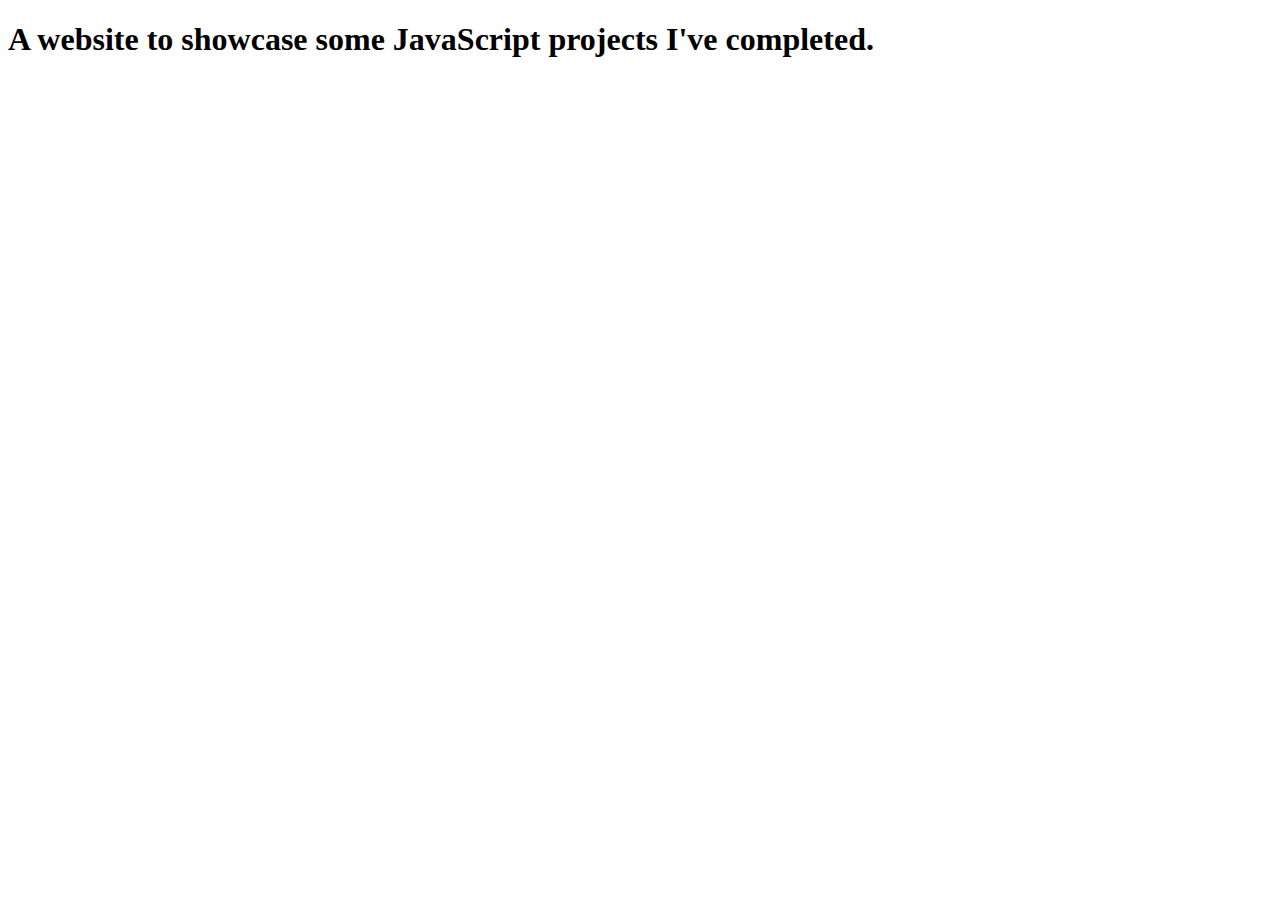
==== index.html @ 40b52b92 "init" ====
<!DOCTYPE html>
<html lang="en">
<head>
    <meta charset="UTF-8">
    <meta http-equiv="X-UA-Compatible" content="IE=edge">
    <meta name="viewport" content="width=device-width, initial-scale=1.0">
    <title>JavaScript Host</title>
</head>
<body>
    <h1>A website to showcase some JavaScript projects I've completed.</h1>
    <script src="index.js"></script>
</body>
</html>
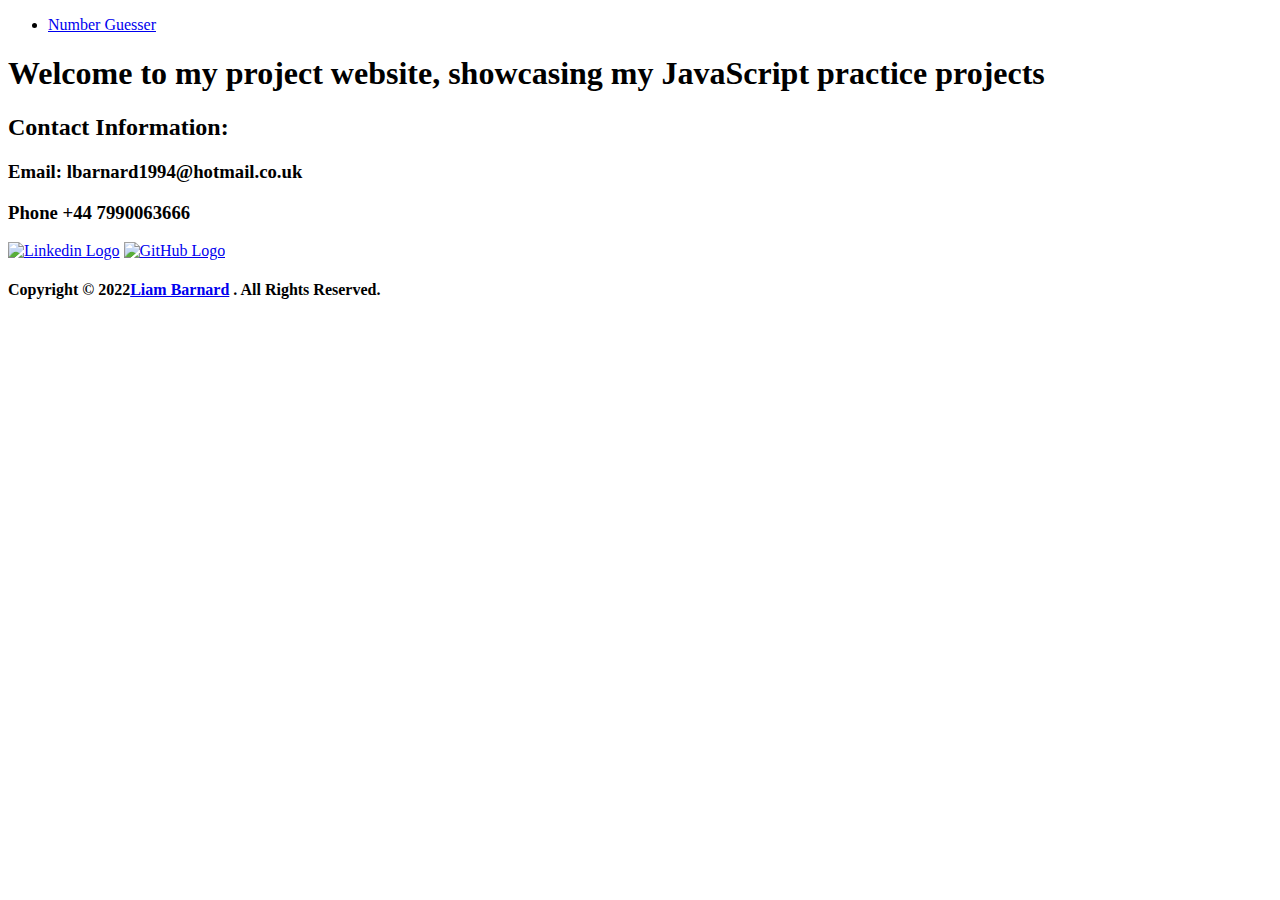
==== commit 4d92e6b3: "Number Guesser added" ====
--- a/index.html
+++ b/index.html
@@ -4,10 +4,34 @@
     <meta charset="UTF-8">
     <meta http-equiv="X-UA-Compatible" content="IE=edge">
     <meta name="viewport" content="width=device-width, initial-scale=1.0">
-    <title>JavaScript Host</title>
+    <title>JavaScript Projects</title>
 </head>
 <body>
-    <h1>A website to showcase some JavaScript projects I've completed.</h1>
-    <script src="index.js"></script>
+
+    <header>
+        <nav class="main-nav">
+            <ul>
+                <li><a href="/number_guesser/guesser.html" target="_blank">Number Guesser</a></li>
+            </ul>
+        </nav>
+    </header>
+
+    <main>
+        <h1>Welcome to my project website, showcasing my JavaScript practice projects</h1>
+    </main>
+
+    <footer>
+        <div class="footer-info">
+            <h2>Contact Information:</h2>
+            <h3>Email: lbarnard1994@hotmail.co.uk</h3>
+            <h3>Phone +44 7990063666</h3>
+        </div>
+        <div class="footer-socials">
+            <a href="https://www.linkedin.com/in/liam-barnard/" target="_blank"><img src="white-mercury/../img/logo-linkedin.png" alt="Linkedin Logo"></a>
+            <a href="https://github.com/LiamBarnard" target="_blank"><img src="white-mercury\..\img\logo-github.svg" alt="GitHub Logo"></a>
+        </div>
+        <h4>Copyright &copy; 2022<a href="https://liam-barnard.co.uk">Liam Barnard</a> . All Rights Reserved.</h4>
+    </footer>
+
 </body>
 </html>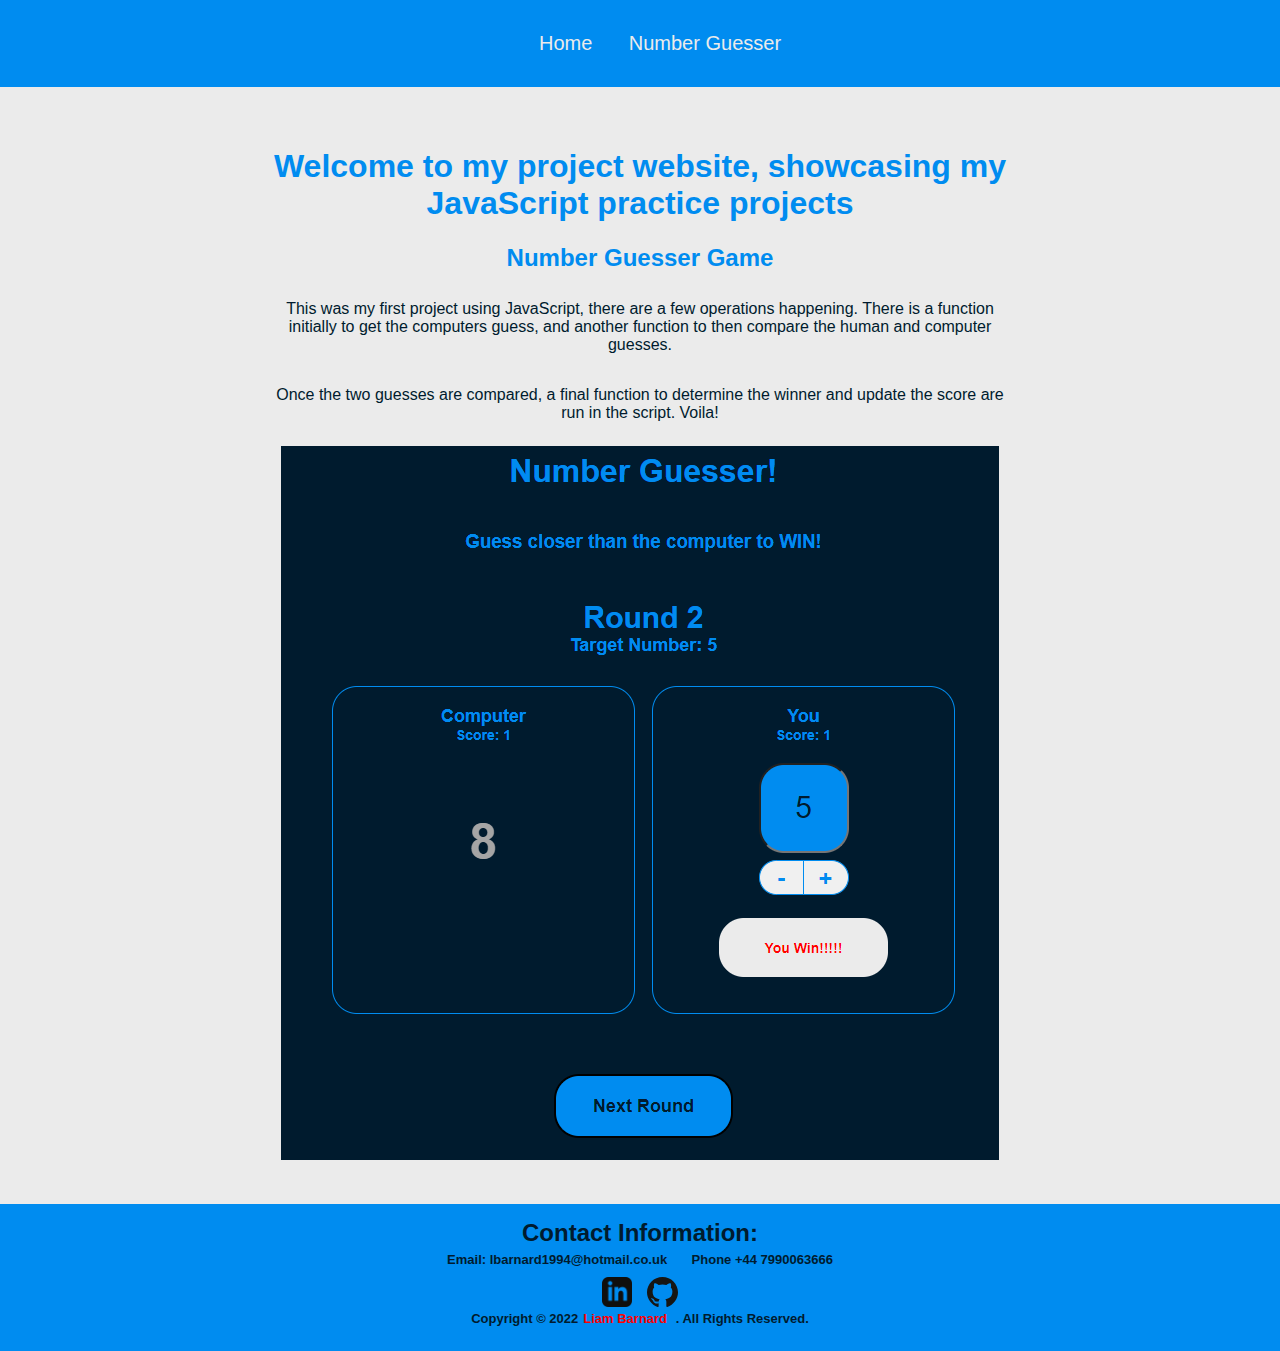
==== commit 743d71f3: "init v1.0" ====
--- a/index.html
+++ b/index.html
@@ -4,20 +4,29 @@
     <meta charset="UTF-8">
     <meta http-equiv="X-UA-Compatible" content="IE=edge">
     <meta name="viewport" content="width=device-width, initial-scale=1.0">
-    <title>JavaScript Projects</title>
+    <link rel="stylesheet" href="style.css">
+    <title>White Mercury</title>
 </head>
 <body>
 
     <header>
         <nav class="main-nav">
             <ul>
-                <li><a href="/number_guesser/guesser.html" target="_blank">Number Guesser</a></li>
+                <li><a href="https://white-mercury.liam-barnard.co.uk/">Home</a></li>
+                <li><a href="https://white-mercury.liam-barnard.co.uk/number_guesser/guesser.html" target="_blank">Number Guesser</a></li>
             </ul>
         </nav>
     </header>
 
     <main>
         <h1>Welcome to my project website, showcasing my JavaScript practice projects</h1>
+
+        <div class="number-guesser-info">
+            <h2>Number Guesser Game</h2>
+            <p>This was my first project using JavaScript, there are a few operations happening. There is a function initially to get the computers guess, and another function to then compare the human and computer guesses.</p>
+            <p>Once the two guesses are compared, a final function to determine the winner and update the score are run in the script. Voila!</p>
+            <img src="resources/img/num_guesser.PNG" alt="number guesser game">
+        </div>
     </main>
 
     <footer>
@@ -27,8 +36,8 @@
             <h3>Phone +44 7990063666</h3>
         </div>
         <div class="footer-socials">
-            <a href="https://www.linkedin.com/in/liam-barnard/" target="_blank"><img src="white-mercury/../img/logo-linkedin.png" alt="Linkedin Logo"></a>
-            <a href="https://github.com/LiamBarnard" target="_blank"><img src="white-mercury\..\img\logo-github.svg" alt="GitHub Logo"></a>
+            <a href="https://www.linkedin.com/in/liam-barnard/" target="_blank"><img src="resources/img/logo-linkedin.png" alt="Linkedin Logo"></a>
+            <a href="https://github.com/LiamBarnard" target="_blank"><img src="resources/img/logo-github.svg" alt="GitHub Logo"></a>
         </div>
         <h4>Copyright &copy; 2022<a href="https://liam-barnard.co.uk">Liam Barnard</a> . All Rights Reserved.</h4>
     </footer>
--- a/style.css
+++ b/style.css
@@ -0,0 +1,81 @@
+* {
+    font-family: Arial, Helvetica, sans-serif;
+    box-sizing: border-box;
+    text-align: center;
+  }
+  
+  body {
+    margin: 0 auto;
+  }
+
+  /*Header*/
+  header {
+    background-color: #008cf0;
+    padding: 1rem;
+  }
+
+  header ul li {
+    display: inline-block;
+  }
+
+  header a {
+    padding: 1rem;
+    color: #ebebeb;
+    text-decoration: none;
+    font-size: 1.25rem;
+  }
+
+  /*Main*/
+  main {
+    background-color: #ebebeb;
+    padding: 2.5rem 20%;
+    color: #008cf0;
+  }
+
+  p {
+    color: #001b2e;
+    padding: 0.5rem;
+  }
+  
+ 
+  /*Footer*/
+  footer {
+    background-color: #008cf0;
+    color: #001b2e;
+    text-align: center;
+  }
+  
+  footer h2 {
+    margin: 0px;
+    padding: 15px 0px 0px 0px;
+  }
+  
+  footer h3 {
+    display: inline-block;
+    padding: 0px 10px;
+    font-size: small;
+    margin-top: 5px;
+    margin-bottom: 10px;
+  }
+  
+  footer h4 {
+    margin: 0;
+    font-size: small;
+    padding-bottom: 25px;
+  }
+  
+  footer a {
+    padding: 5px;
+    color: red;
+    text-decoration: none;
+    font-weight: 700;
+  }
+  
+  footer img {
+    height: 30px;
+  }
+  
+  footer div {
+    width: 100%;
+    align-content: center;
+  }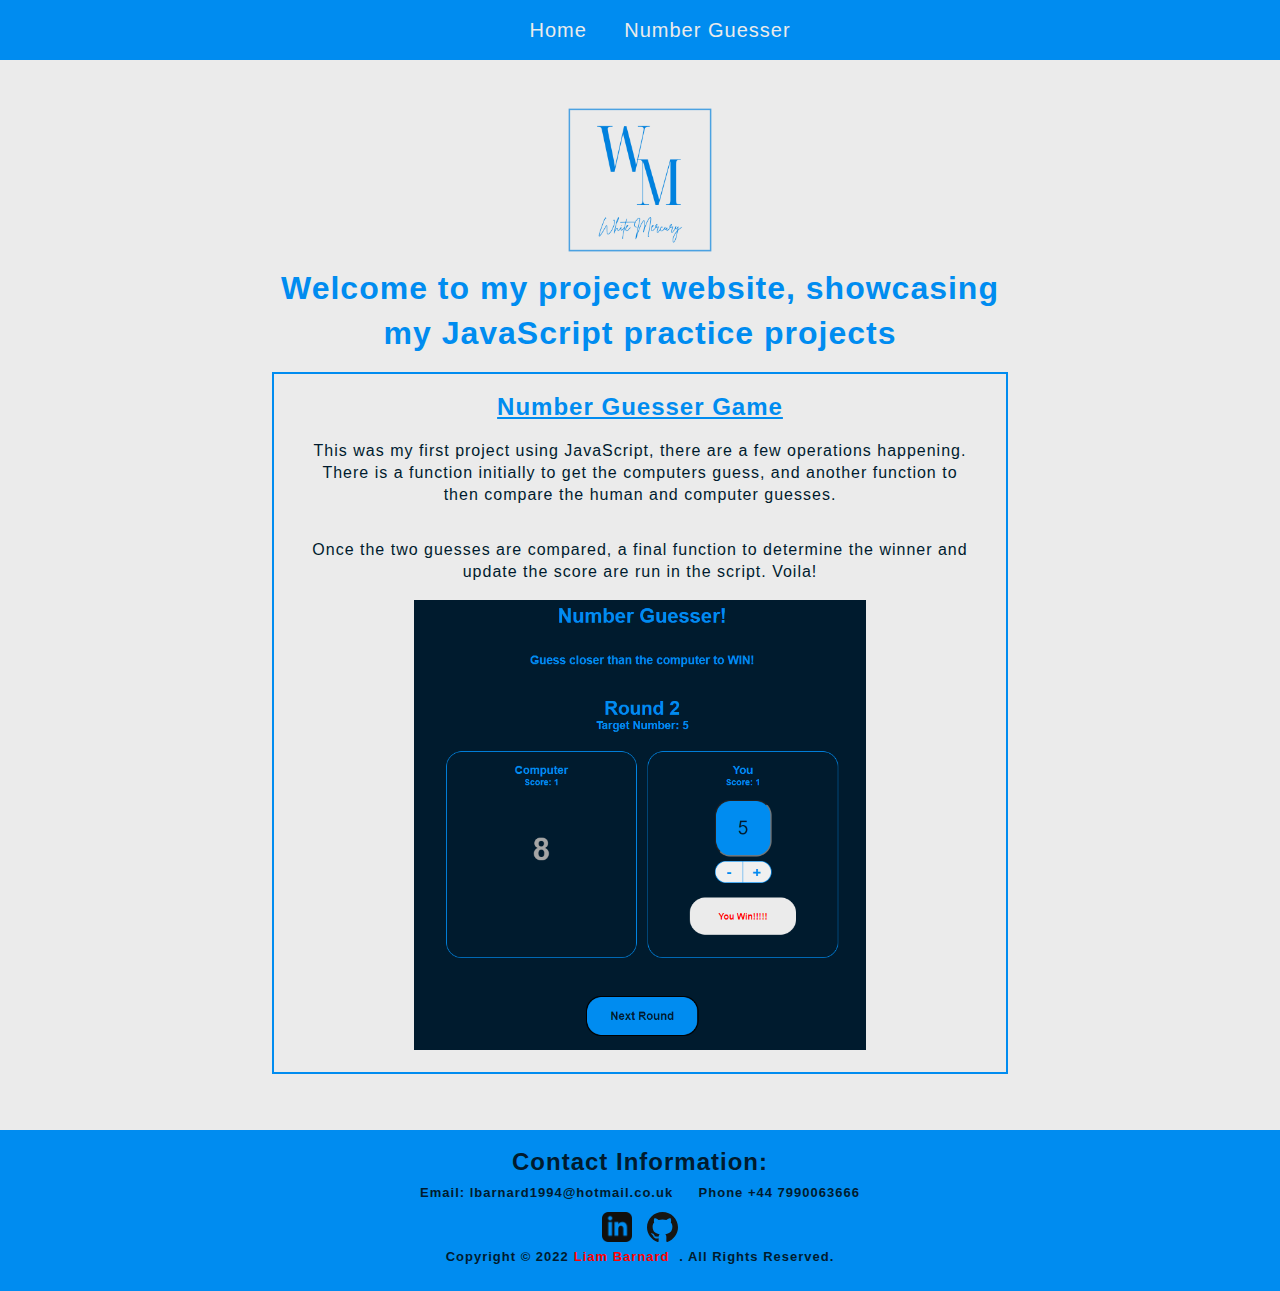
==== commit 6d1033c3: "Updated number guesser game" ====
--- a/index.html
+++ b/index.html
@@ -19,10 +19,11 @@
     </header>
 
     <main>
+        <img src="resources\img\logo-white-mercury.png" alt="white mercury logo" id="logo_main">
         <h1>Welcome to my project website, showcasing my JavaScript practice projects</h1>
 
         <div class="number-guesser-info">
-            <h2>Number Guesser Game</h2>
+            <h2><a href="https://white-mercury.liam-barnard.co.uk/number_guesser/guesser.html" target="_blank">Number Guesser Game</a></h2>
             <p>This was my first project using JavaScript, there are a few operations happening. There is a function initially to get the computers guess, and another function to then compare the human and computer guesses.</p>
             <p>Once the two guesses are compared, a final function to determine the winner and update the score are run in the script. Voila!</p>
             <img src="resources/img/num_guesser.PNG" alt="number guesser game">
--- a/style.css
+++ b/style.css
@@ -2,6 +2,9 @@
     font-family: Arial, Helvetica, sans-serif;
     box-sizing: border-box;
     text-align: center;
+    margin: 0px auto;
+    line-height: 1.4;
+    letter-spacing: 1px;
   }
   
   body {
@@ -32,9 +35,27 @@
     color: #008cf0;
   }
 
+  #logo_main {
+    height: 10rem;
+  }
+
   p {
     color: #001b2e;
-    padding: 0.5rem;
+    padding: 1rem;
+  }
+
+  .number-guesser-info {
+    border: 2px solid #008cf0;
+    margin: 1rem;
+    padding: 1rem;
+  }
+
+.number-guesser-info a {
+  color: #008cf0;
+}
+
+  .number-guesser-info img {
+    height: 50vh;
   }
   
  
